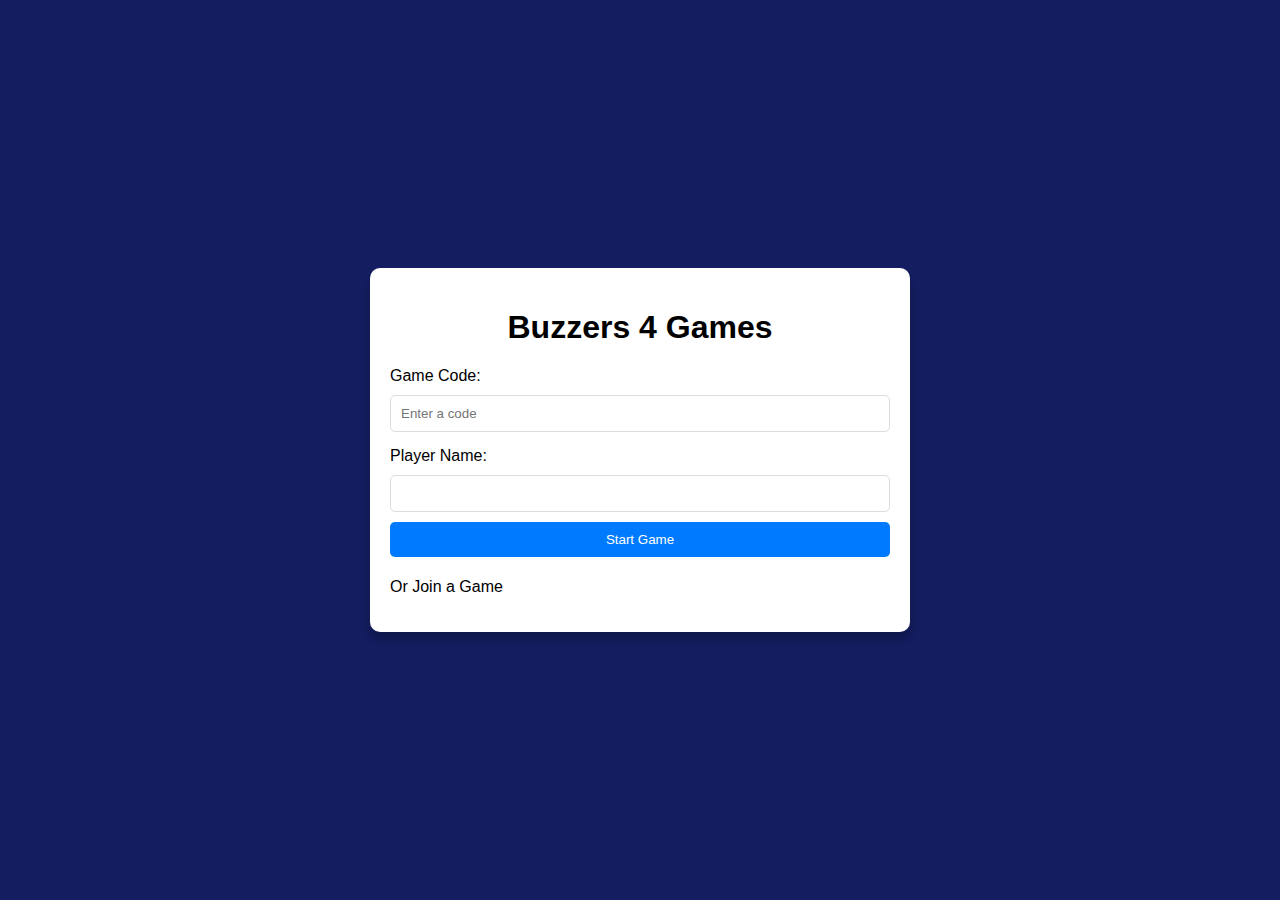
==== startGame.html @ c63a72fa "Start" ====
<!DOCTYPE html>
<html lang="en">
<head>
  <meta charset="UTF-8">
  <meta name="viewport" content="width=device-width, initial-scale=1.0">
  <title>Group Game Hub</title>
  <link rel="stylesheet" href="startGame.css">
</head>
<body>
  <div id="game">
    <h1>Buzzers 4 Games</h1>
    <div id="login-screen">
      <label for="game-code">Game Code:</label>
      <input type="text" id="game-code" placeholder="Enter a code">
      <label for="player-name">Player Name:</label>
      <input type="text" id="player-name">
        <button id="start-game">Start Game</button>
        <p href=joinGame.html id="join-game">Or Join a Game</button>
    </div>

  </div>

  <script src="script.js"></script>
</body>
</html>
---- startGame.css ----
body {
    font-family:'Gill Sans', 'Gill Sans MT', Calibri, 'Trebuchet MS', sans-serif;
    margin: 0;
    padding: 0;
    display: flex;
    justify-content: center;
    align-items: center;
    height: 100vh;
    background-color: #141d5f;
  }
  
  #game {
    width: 80%;
    max-width: 500px;
    background: #fff;
    padding: 20px;
    box-shadow: 0 8px 8px rgba(0, 0, 0, 0.2);
    border-radius: 10px;
  }

  #join-game {
    align-self: center;
  }
  
  .hidden {
    display: none;
  }
  
  h1 {
    text-align: center;
  }
  
  label {
    display: block;
    margin: 10px 0 5px;
  }
  
  input, select, button {
    width: 100%;
    padding: 10px;
    margin: 5px 0;
    border: 1px solid #ddd;
    border-radius: 5px;
    
  }

  input {
    max-width: 95.5%;
  }
  
  button {
    background-color: #007bff;
    color: #fff;
    border: none;
    cursor: pointer;
  }
  
  button:hover {
    background-color: #0056b3;
  }
  
  #score-table {
    width: 100%;
    border-collapse: collapse;
    margin-top: 10px;
  }
  
  #score-table th, #score-table td {
    border: 1px solid #ddd;
    padding: 8px;
    text-align: center;
  }
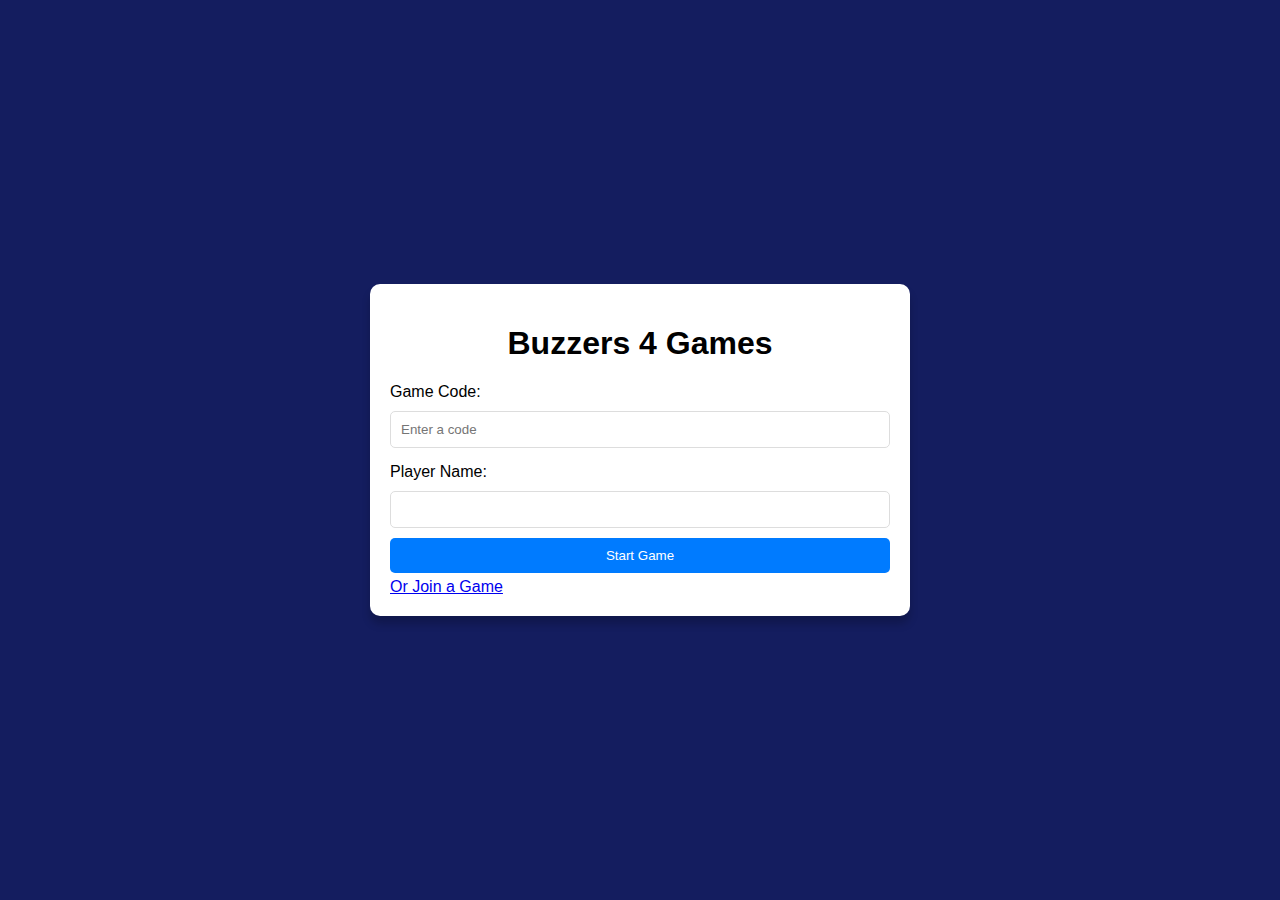
==== commit fb23d471: "Updated js files" ====
--- a/startGame.html
+++ b/startGame.html
@@ -15,11 +15,11 @@
       <label for="player-name">Player Name:</label>
       <input type="text" id="player-name">
         <button id="start-game">Start Game</button>
-        <p href=joinGame.html id="join-game">Or Join a Game</button>
+        <a href="joinGame.html" id="join-game">Or Join a Game</button>
     </div>
 
   </div>
 
-  <script src="script.js"></script>
+  <script src="startGame.js"></script>
 </body>
 </html>
